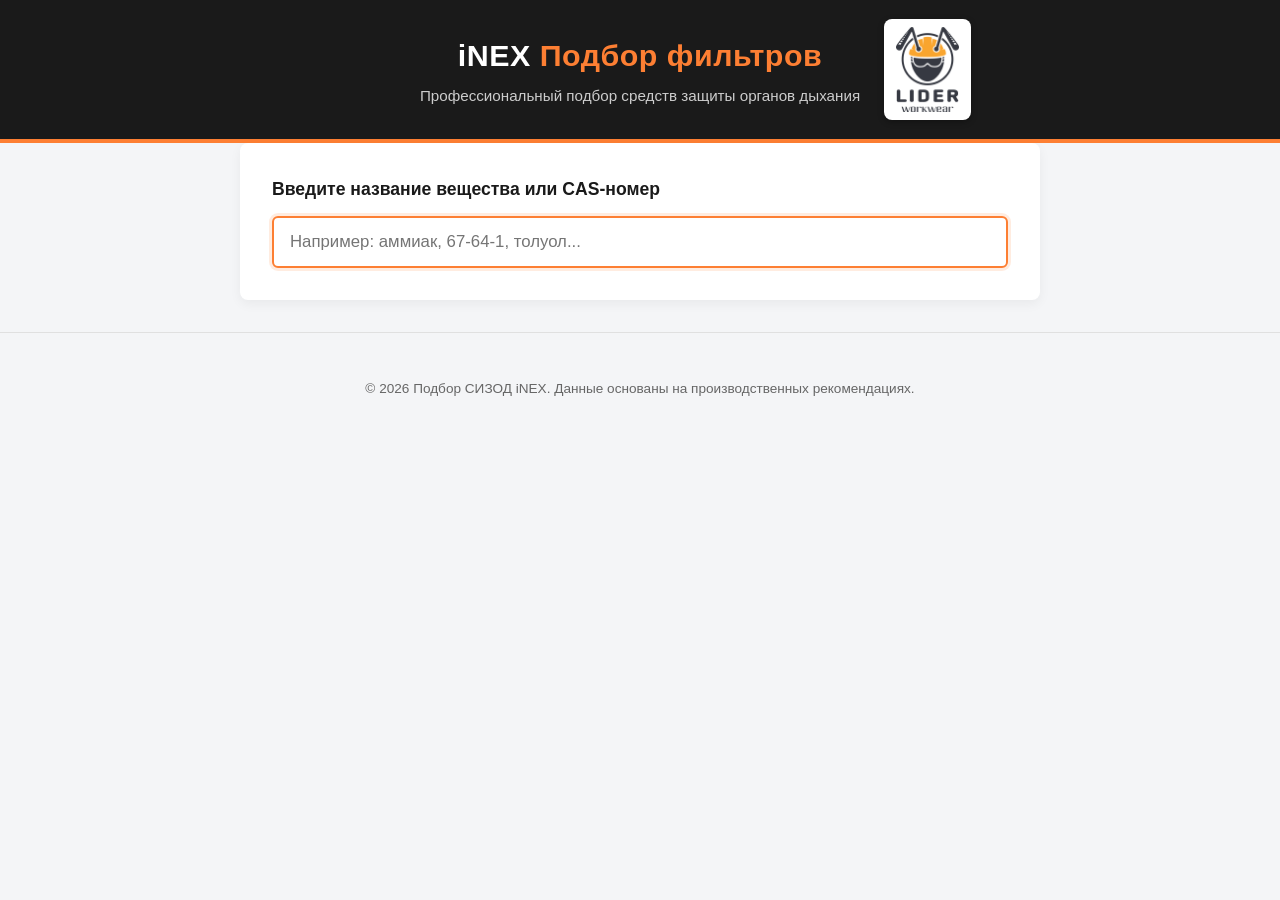
==== index.html @ ab1fdd6b "Add files via upload" ====
<!DOCTYPE html>
<html lang="ru">
<head>
    <meta charset="UTF-8">
    <meta name="viewport" content="width=device-width, initial-scale=1.0">
    <title>Подбор фильтров iNEX</title>
    <link rel="stylesheet" href="style.css">
</head>
<body>

<header>
    <div class="header-container">
        <div class="header-title">
            <h1>iNEX <span>Подбор фильтров</span></h1>
            <p class="subtitle">Профессиональный подбор средств защиты органов дыхания</p>
        </div>
        
        <div class="header-logo">
            <a href="https://liderwork.ru/shop/zashhita_organov_dyxaniya/proizvoditel/inex" target="_blank" rel="noopener">
                <img src="images/liderwork.png" alt="Liderwork">
            </a>
        </div>
    </div>
</header>

<main class="container">
    <div class="search-box">
        <label for="searchInput">Введите название вещества или CAS-номер</label>
        <input type="text" id="searchInput" placeholder="Например: аммиак, 67-64-1, толуол..." autocomplete="off">
        <ul id="dropdown" class="dropdown"></ul>
        <div id="error-msg" style="display:none; color: #dc3545; margin-top: 10px;">Ошибка загрузки базы данных. Проверьте наличие файла data/substances.json</div>
    </div>

    <div id="resultCard" class="result-card">
        <div class="result-header">
            <h2 id="resName">Название вещества</h2>
            <span id="resCas" class="cas">CAS: ---</span>
        </div>
        
        <!-- ⭐ НОВЫЙ БЛОК -->
        <div id="resSearchInfo" class="search-info" style="display: none;"></div>
        
        <div class="result-grid">
            <div class="result-item full-width">
                <h3>Рекомендуемый фильтр iNEX</h3>
                <p id="resFilter">---</p>
            </div>
            
            <div class="result-item">
                <h3>Полумаска</h3>
                <p id="resHalfmask">---</p>
            </div>
            
            <div class="result-item">
                <h3>Полнолицевая маска</h3>
                <p id="resFullmask">---</p>
            </div>
            
            <div class="result-item full-width">
                <h3>Использование фильтрующей полумаски</h3>
                <div id="resMaskAllowed">---</div>
            </div>
        </div>
    </div>
</main>

<footer>
    <div class="container">
        <p>© 2026 Подбор СИЗОД iNEX. Данные основаны на производственных рекомендациях.</p>
    </div>
</footer>

<script src="app.js"></script>
</body>
</html>
---- style.css ----
:root {
    --primary-orange: #FD7F33;
    --primary-black: #1A1A1A;
    --text-dark: #333333;
    --text-light: #666666;
    --bg-light: #F4F5F7;
    --white: #FFFFFF;
    --success-bg: #d4edda;
    --success-text: #155724;
    --danger-bg: #f8d7da;
    --danger-text: #721c24;
    --info-bg: #fff3cd;
    --info-text: #856404;
    --info-border: #ffc107;
}

body {
    font-family: 'Segoe UI', Roboto, Helvetica, Arial, sans-serif;
    background-color: var(--bg-light);
    color: var(--text-dark);
    margin: 0;
    padding: 0;
    line-height: 1.6;
}

.container {
    max-width: 800px;
    margin: 0 auto;
    padding: 0 1.5rem;
}

/* ========== ШАПКА С ЛОГОТИПОМ ========== */
header {
    background-color: var(--primary-black);
    color: var(--white);
    padding: 1.2rem 0;
    border-bottom: 4px solid var(--primary-orange);
}

.header-container {
    display: grid;
    grid-template-columns: 1fr auto 1fr;
    align-items: center;
    gap: 1.5rem;
    max-width: 1200px;
    margin: 0 auto;
    padding: 0 1.5rem;
}

.header-title {
    grid-column: 2;
    text-align: center;
}

.header-title h1 {
    margin: 0;
    font-size: 1.9rem;
    font-weight: 700;
    letter-spacing: 0.5px;
}

.header-title h1 span {
    color: var(--primary-orange);
}

.header-title .subtitle {
    margin: 0.3rem 0 0;
    color: #cccccc;
    font-size: 0.95rem;
}

/* Контейнер — только позиция, без оформления */
.header-logo {
    grid-column: 3;
    justify-self: start;   /* ← то значение, которое вам нравилось */
    align-self: center;
}

/* Подложка — на ссылке внутри */
.header-logo a {
    display: block;
    line-height: 0;
    background-color: #FFFFFF;
    border-radius: 8px;
    padding: 8px 12px;
    box-shadow: 0 2px 6px rgba(0, 0, 0, 0.3);
    transition: transform 0.2s ease, box-shadow 0.2s ease;
}

.header-logo a:hover {
    transform: scale(1.03);
    box-shadow: 0 4px 10px rgba(0, 0, 0, 0.4);
}

.header-logo img {
    height: 60px;
    width: auto;
    object-fit: contain;
}

.header-logo a {
    display: block;
    line-height: 0;
}

.header-logo img {
    height: 85px;
    width: auto;
    object-fit: contain;
    transition: opacity 0.2s ease, transform 0.2s ease;
}

.header-logo img:hover {
    opacity: 0.85;
    transform: scale(1.02);
}

/* ========== БЛОК ПОИСКА ========== */
main {
    margin-top: 2.5rem;
    margin-bottom: 3rem;
}

.search-box {
    position: relative;
    background: var(--white);
    padding: 2rem;
    border-radius: 8px;
    box-shadow: 0 4px 12px rgba(0, 0, 0, 0.05);
    margin-bottom: 2rem;
}

.search-box label {
    display: block;
    font-weight: 600;
    margin-bottom: 0.75rem;
    color: var(--primary-black);
    font-size: 1.1rem;
}

.search-box input {
    width: 100%;
    padding: 14px 16px;
    font-size: 1.05rem;
    border: 2px solid #e0e0e0;
    border-radius: 6px;
    box-sizing: border-box;
    transition: border-color 0.2s, box-shadow 0.2s;
}

.search-box input:focus {
    outline: none;
    border-color: var(--primary-orange);
    box-shadow: 0 0 0 3px rgba(253, 127, 51, 0.15);
}

/* ========== ВЫПАДАЮЩИЙ СПИСОК ========== */
.dropdown {
    position: absolute;
    top: 100%;
    left: 2rem;
    right: 2rem;
    background: var(--white);
    border: 1px solid #e0e0e0;
    border-top: none;
    border-radius: 0 0 6px 6px;
    max-height: 320px;
    overflow-y: auto;
    z-index: 100;
    box-shadow: 0 8px 16px rgba(0, 0, 0, 0.1);
    display: none;
    margin: 0;
    padding: 0;
    list-style: none;
}

.dropdown.active {
    display: block;
}

.dropdown li {
    padding: 12px 16px;
    cursor: pointer;
    border-bottom: 1px solid #f0f0f0;
    transition: background 0.15s, color 0.15s;
    font-size: 0.95rem;
}

.dropdown li:last-child {
    border-bottom: none;
}

.dropdown li:hover {
    background-color: var(--primary-orange);
    color: var(--white);
}

.dropdown li:hover span {
    color: inherit;
}

/* ========== КАРТОЧКА РЕЗУЛЬТАТОВ ========== */
.result-card {
    background: var(--white);
    border-radius: 8px;
    box-shadow: 0 4px 12px rgba(0, 0, 0, 0.05);
    padding: 2rem;
    display: none;
    border-top: 4px solid var(--primary-orange);
    animation: fadeIn 0.3s ease-out;
}

.result-card.active {
    display: block;
}

@keyframes fadeIn {
    from {
        opacity: 0;
        transform: translateY(10px);
    }
    to {
        opacity: 1;
        transform: translateY(0);
    }
}

.result-header {
    margin-bottom: 1rem;
    padding-bottom: 1rem;
    border-bottom: 2px solid var(--bg-light);
}

.result-header h2 {
    margin: 0 0 0.25rem 0;
    color: var(--primary-black);
    font-size: 1.5rem;
}

.result-header .cas {
    color: var(--text-light);
    font-size: 0.9rem;
    font-family: 'Courier New', monospace;
    background: var(--bg-light);
    padding: 2px 8px;
    border-radius: 4px;
}

/* ========== БЛОК ИНФОРМАЦИИ О ПОИСКЕ ========== */
.search-info {
    margin: 0 0 1.5rem 0;
    padding: 0.75rem 1rem;
    background-color: var(--info-bg);
    border-left: 4px solid var(--info-border);
    border-radius: 4px;
    font-size: 0.95rem;
    color: var(--info-text);
}

.search-info b {
    color: var(--primary-black);
}

/* ========== СЕТКА ПОЛЕЙ РЕЗУЛЬТАТОВ ========== */
.result-grid {
    display: grid;
    grid-template-columns: 1fr;
    gap: 1.5rem;
}

@media (min-width: 600px) {
    .result-grid {
        grid-template-columns: 1fr 1fr;
    }
    .result-grid .full-width {
        grid-column: 1 / -1;
    }
}

.result-item {
    background: var(--bg-light);
    padding: 1.25rem;
    border-radius: 6px;
    border-left: 4px solid var(--primary-black);
}

.result-item.full-width {
    border-left-color: var(--primary-orange);
}

.result-item h3 {
    margin: 0 0 0.5rem 0;
    font-size: 0.8rem;
    text-transform: uppercase;
    color: var(--text-light);
    letter-spacing: 0.5px;
    font-weight: 700;
}

.result-item p {
    margin: 0;
    font-size: 1.05rem;
    font-weight: 500;
    color: var(--primary-black);
    line-height: 1.5;
}

/* ========== БЕЙДЖИ ========== */
.badge {
    display: inline-block;
    padding: 6px 14px;
    border-radius: 4px;
    font-size: 0.95rem;
    font-weight: 600;
    margin-top: 4px;
}

.badge-success {
    background-color: var(--success-bg);
    color: var(--success-text);
    border: 1px solid #c3e6cb;
}

.badge-danger {
    background-color: var(--danger-bg);
    color: var(--danger-text);
    border: 1px solid #f5c6cb;
}

/* ========== ФУТЕР ========== */
footer {
    text-align: center;
    padding: 2rem 0;
    color: var(--text-light);
    font-size: 0.85rem;
    border-top: 1px solid #e0e0e0;
    margin-top: 2rem;
}

/* ========== АДАПТИВ ДЛЯ МОБИЛЬНЫХ ========== */
@media (max-width: 768px) {
    .header-container {
        grid-template-columns: 1fr;
        gap: 1rem;
        text-align: center;
    }

    .header-title {
        grid-column: 1;
        order: 1;
    }

    .header-logo {
        grid-column: 1;
        justify-self: center;
        order: 2;
    }

    .header-logo img {
        height: 60px;
    }

    .header-title h1 {
        font-size: 1.4rem;
    }

    .header-title .subtitle {
        font-size: 0.85rem;
    }

    .search-box,
    .result-card {
        padding: 1.5rem;
    }

    .search-box input {
        font-size: 1rem;
        padding: 12px 14px;
    }

    .dropdown {
        left: 1.5rem;
        right: 1.5rem;
    }

    .result-header h2 {
        font-size: 1.3rem;
    }
}
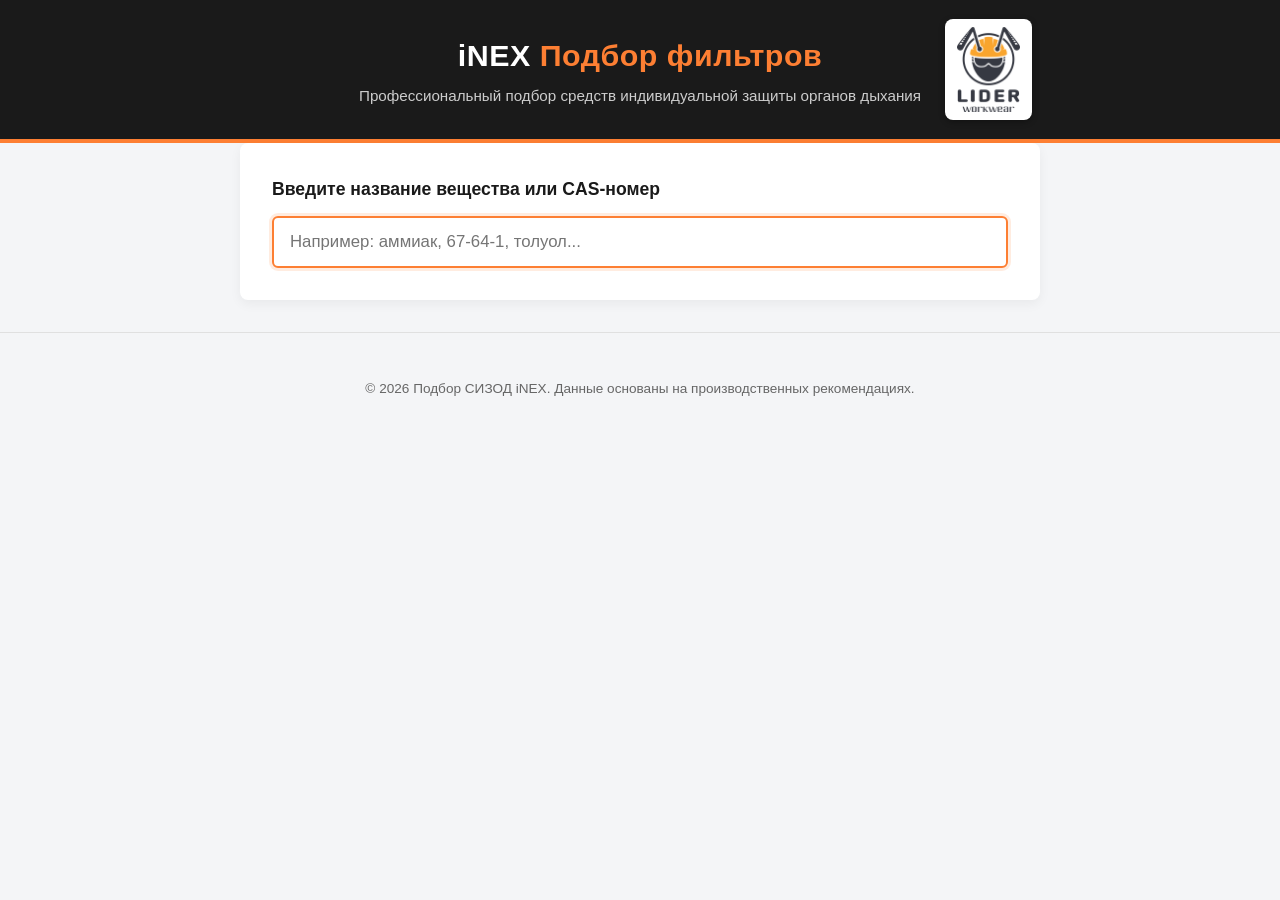
==== commit cdfb8e7a: "изменен заголовок" ====
--- a/index.html
+++ b/index.html
@@ -12,7 +12,7 @@
     <div class="header-container">
         <div class="header-title">
             <h1>iNEX <span>Подбор фильтров</span></h1>
-            <p class="subtitle">Профессиональный подбор средств защиты органов дыхания</p>
+            <p class="subtitle">Профессиональный подбор средств индивидуальной защиты органов дыхания</p>
         </div>
         
         <div class="header-logo">
@@ -72,4 +72,4 @@
 
 <script src="app.js"></script>
 </body>
-</html>+</html>
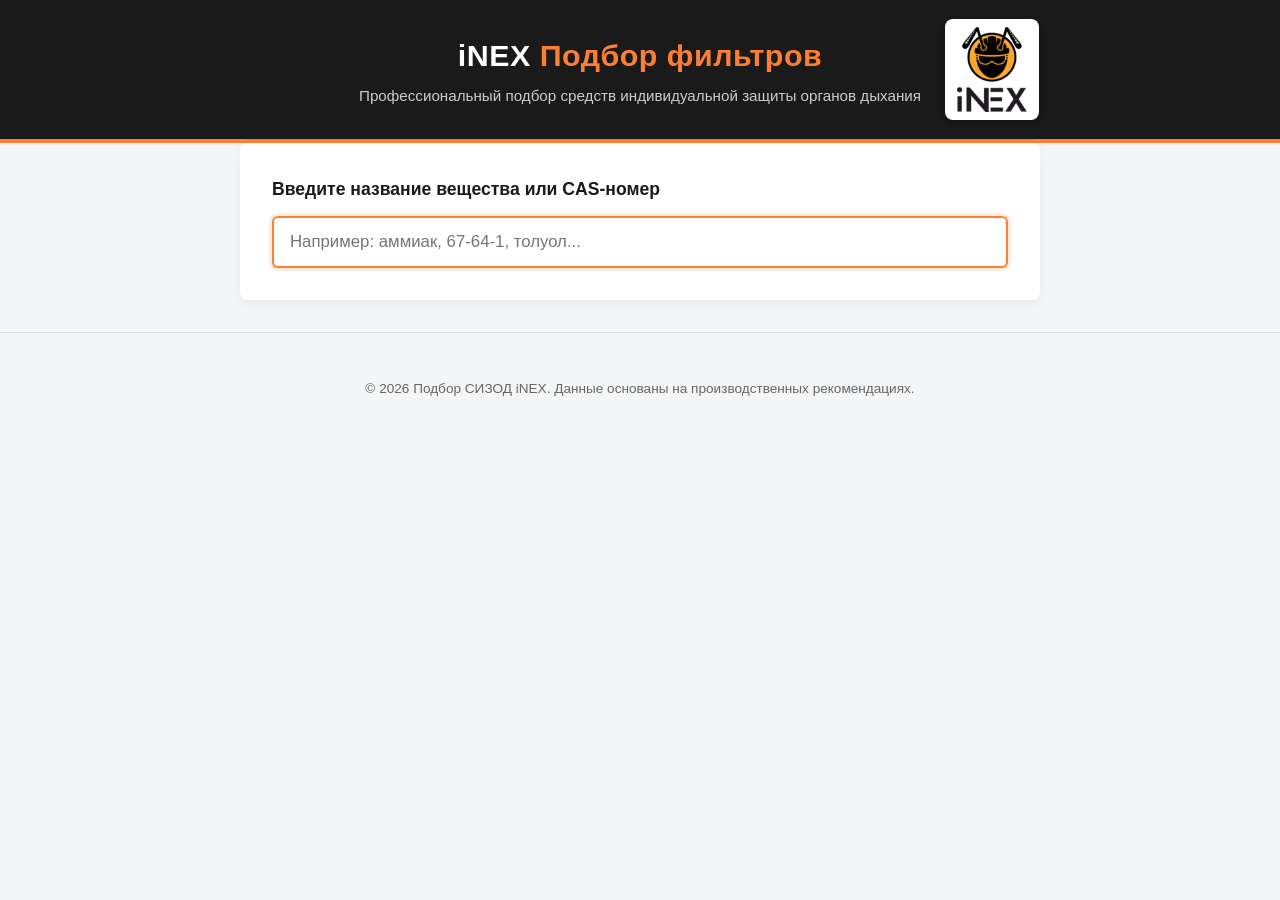
==== commit e12e201e: "Замена лого" ====
--- a/index.html
+++ b/index.html
@@ -17,7 +17,7 @@
         
         <div class="header-logo">
             <a href="https://liderwork.ru/shop/zashhita_organov_dyxaniya/proizvoditel/inex" target="_blank" rel="noopener">
-                <img src="images/liderwork.png" alt="Liderwork">
+                <img src="images/inex-ant.png" alt="iNEX">
             </a>
         </div>
     </div>
